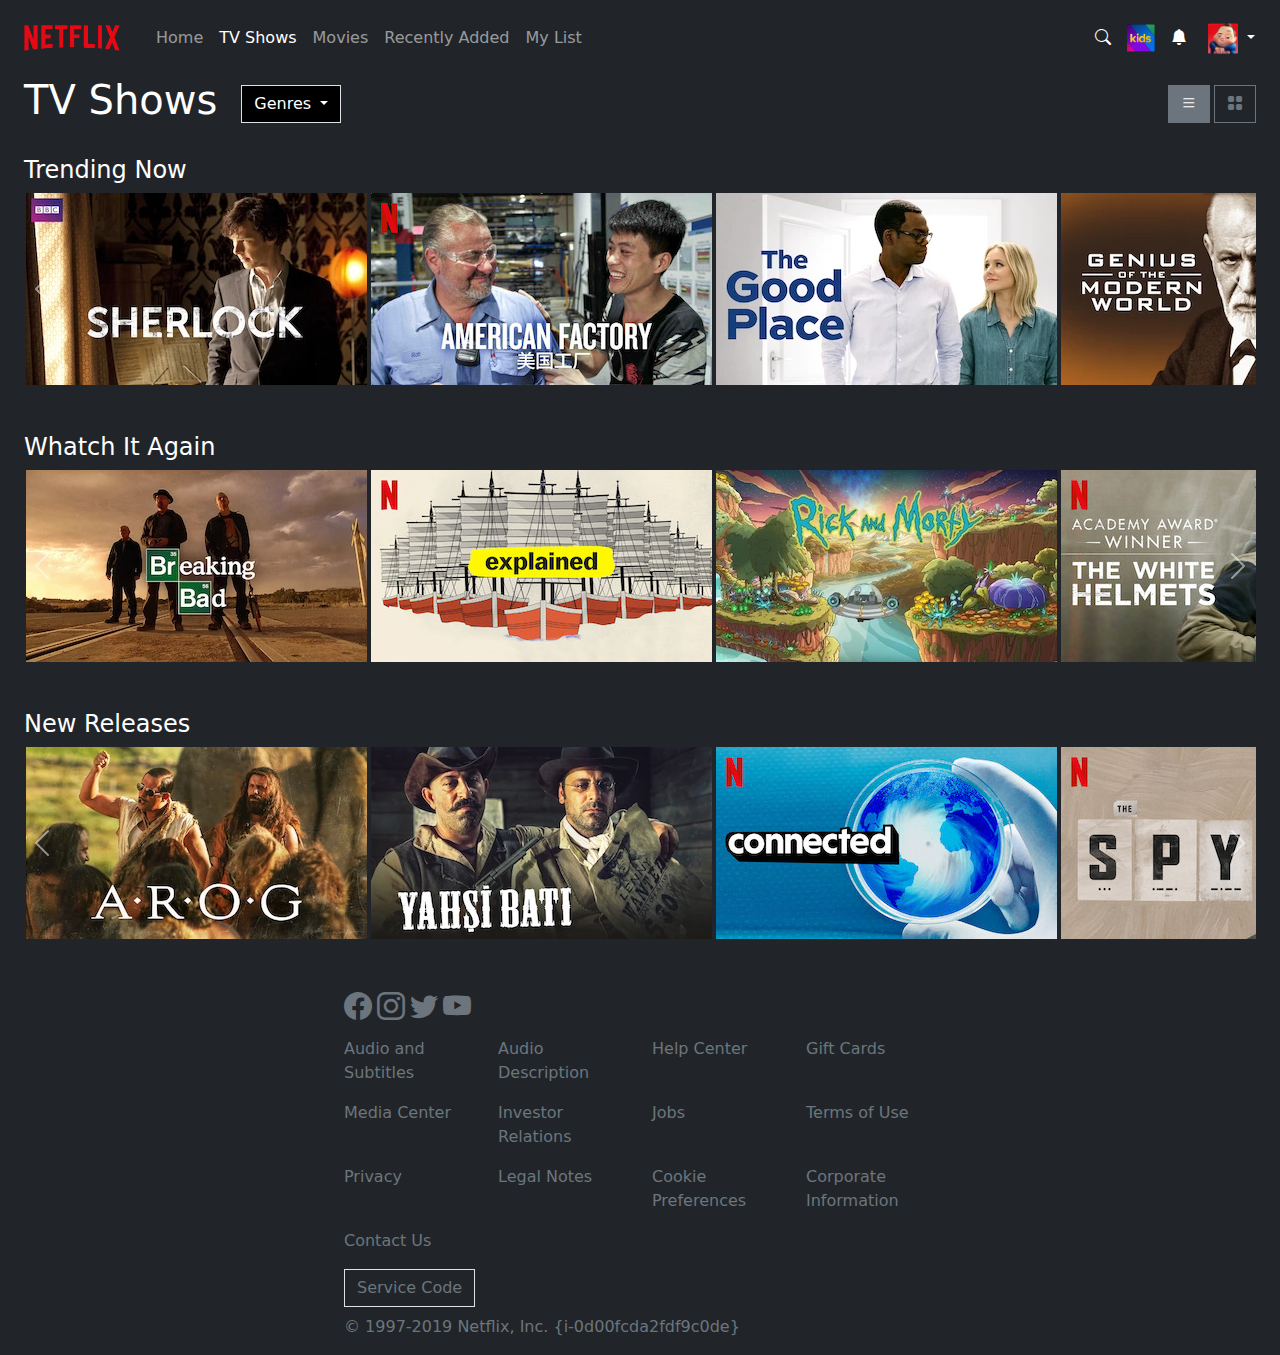
==== index.html @ 3bf80612 "Progetto settimana 6" ====
<!DOCTYPE html>
<html lang="en">

<head>
    <meta charset="UTF-8">
    <meta name="viewport" content="width=device-width, initial-scale=1.0">
    <title>Netflix</title>
    <link href="https://cdn.jsdelivr.net/npm/bootstrap@5.3.2/dist/css/bootstrap.min.css" rel="stylesheet"
        integrity="sha384-T3c6CoIi6uLrA9TneNEoa7RxnatzjcDSCmG1MXxSR1GAsXEV/Dwwykc2MPK8M2HN" crossorigin="anonymous">
    <link rel="stylesheet" href="https://cdn.jsdelivr.net/npm/bootstrap-icons@1.11.2/font/bootstrap-icons.min.css">
    <link rel="stylesheet" href="assets/css/style.css">
    <link rel="preconnect" href="https://fonts.googleapis.com">
<link rel="preconnect" href="https://fonts.gstatic.com" crossorigin>
<link href="https://fonts.googleapis.com/css2?family=Roboto:ital,wght@0,100;0,300;0,400;0,500;0,700;0,900;1,100;1,300;1,400;1,500;1,700;1,900&display=swap" rel="stylesheet">
</head>

<body class="bg-dark text-white overflow-x-hidden">
    <!-- NAVBAR -->
    <nav class="navbar bg-dark border-body navbar-expand-lg" data-bs-theme="dark">
        <div class="container-fluid ">
            <a class="navbar-brand" href="index.html">
                <img src="assets/media/netflix_logo.png" alt="Netflix" width="120">
            </a>
            <button class="navbar-toggler" type="button" data-bs-toggle="collapse"
                data-bs-target="#navbarSupportedContent" aria-controls="navbarSupportedContent" aria-expanded="false"
                aria-label="Toggle navigation">
                <span class="navbar-toggler-icon"></span>
            </button>
            <div class="collapse navbar-collapse" id="navbarSupportedContent">
                <ul class="navbar-nav me-auto mb-2 mb-lg-0">
                    <li class="nav-item">
                        <a class="nav-link" aria-current="page" href="#">Home</a>
                    </li>
                    <li class="nav-item">
                        <a class="nav-link active" href="#">TV Shows</a>
                    </li>
                    <li class="nav-item">
                        <a class="nav-link" aria-current="page" href="#">Movies</a>
                    </li>
                    <li class="nav-item">
                        <a class="nav-link" aria-current="page" href="#">Recently Added</a>
                    </li>
                    <li class="nav-item">
                        <a class="nav-link" aria-current="page" href="#">My List</a>
                    </li>
                </ul>
                <div class="d-flex align-items-center">
                    <a href="#"><i class="bi bi-search text-white"></i></a>
                    <a href="#"><img src="assets/media/kids_icon.png" class="img-fluid mx-3" alt="kids" width="28"></a>
                    <a href="#"><i class="bi bi-bell-fill text-white"></i></a>
                    <div class="dropdown me-2">
                        <button class="btn text-white dropdown-toggle p-1 ms-3" type="button" data-bs-toggle="dropdown"
                            aria-expanded="false">
                            <img src="assets/media/avatar.png" alt="avatar" class="img-fluid" width="30">
                        </button>
                        <ul class="dropdown-menu bg-dark">
                            <li><a class="dropdown-item text-white" href="profile.html">Profile</a></li>
                            <li><a class="dropdown-item text-white" href="settings.html">Settings</a></li>
                        </ul>
                    </div>
                </div>
            </div>
        </div>
        </div>
    </nav>

    <main class="container-fluid">
        <!-- TITOLO PAGINA e GENERI -->
        <div class="container-fluid mb-4">
            <div class="row d-flex justify-content-between">
                <div class="col-11 col-md-10 d-flex align-items-center">
                    <h1>TV Shows</h1>
                    <div class="dropdown">
                        <button class="btn bg-black text-white dropdown-toggle border rounded-0 ms-4" type="button"
                            data-bs-toggle="dropdown" aria-expanded="false">
                            Genres
                        </button>
                        <ul class="dropdown-menu bg-dark">
                            <li><a class="dropdown-item text-white" href="#">Action</a></li>
                            <li><a class="dropdown-item text-white" href="#">Horror</a></li>
                            <li><a class="dropdown-item text-white" href="#">Comedy</a></li>
                        </ul>
                    </div>
                </div>
                <div class="col col-md-2 d-flex align-items-center justify-content-end">
                    <button type="button" class="btn btn-outline-secondary rounded-0 active"><i
                            class="bi bi-list"></i></button>
                    <button type="button" class="btn btn-outline-secondary rounded-0 ms-1"><i
                            class="bi bi-grid-fill"></i></button>
                </div>
            </div>
        </div>

        <!-- SEZIONE TRENDING -->
        <div class="container-fluid mb-5">
            <h4>Trending Now</h4>
            <div id="trends" class="carousel slide">
                <div class="carousel-inner">
                    <div class="carousel-item active">
                        <img src="assets/media/media0.webp" class="d-block w-100" alt="Film">
                    </div>
                    <div class="carousel-item">
                        <img src="assets/media/media1.jpg" class="d-block w-100" alt="Film">
                    </div>
                    <div class="carousel-item">
                        <img src="assets/media/media2.webp" class="d-block w-100" alt="Film">
                    </div>
                    <div class="carousel-item">
                        <img src="assets/media/media3.webp" class="d-block w-100" alt="Film">
                    </div>
                    <div class="carousel-item">
                        <img src="assets/media/media4.jpg" class="d-block w-100" alt="Film">
                    </div>
                    <div class="carousel-item">
                        <img src="assets/media/media5.webp" class="d-block w-100" alt="Film">
                    </div>
                    <div class="carousel-item">
                        <img src="assets/media/media6.jpg" class="d-block w-100" alt="Film">
                    </div>
                </div>
                <button class="carousel-control-prev" type="button" data-bs-target="#trends" data-bs-slide="prev">
                    <span class="carousel-control-prev-icon" aria-hidden="true"></span>
                    <span class="visually-hidden">Previous</span>
                </button>
                <button class="carousel-control-next" type="button" data-bs-target="#trends" data-bs-slide="next">
                    <span class="carousel-control-next-icon" aria-hidden="true"></span>
                    <span class="visually-hidden">Next</span>
                </button>
            </div>
        </div>

        <!-- SEZIONE WHATCH IT AGAIN -->
        <div class="container-fluid mb-5">
            <h4>Whatch It Again</h4>
            <div id="whatchAgain" class="carousel slide">
                <div class="carousel-inner">
                    <div class="carousel-item active">
                        <img src="assets/media/media14.webp" class="d-block w-100" alt="Film">
                    </div>
                    <div class="carousel-item">
                        <img src="assets/media/media15.jpg" class="d-block w-100" alt="Film">
                    </div>
                    <div class="carousel-item">
                        <img src="assets/media/media16.webp" class="d-block w-100" alt="Film">
                    </div>
                    <div class="carousel-item">
                        <img src="assets/media/media17.jpg" class="d-block w-100" alt="Film">
                    </div>
                    <div class="carousel-item">
                        <img src="assets/media/media18.jpg" class="d-block w-100" alt="Film">
                    </div>
                    <div class="carousel-item">
                        <img src="assets/media/media19.webp" class="d-block w-100" alt="Film">
                    </div>
                    <div class="carousel-item">
                        <img src="assets/media/media20.jpg" class="d-block w-100" alt="Film">
                    </div>
                </div>
                <button class="carousel-control-prev" type="button" data-bs-target="#whatchAgain" data-bs-slide="prev">
                    <span class="carousel-control-prev-icon" aria-hidden="true"></span>
                    <span class="visually-hidden">Previous</span>
                </button>
                <button class="carousel-control-next" type="button" data-bs-target="#whatchAgain" data-bs-slide="next">
                    <span class="carousel-control-next-icon" aria-hidden="true"></span>
                    <span class="visually-hidden">Next</span>
                </button>
            </div>
        </div>

        <!-- SEZIONE NEW RELEASES -->
        <div class="container-fluid mb-5">
            <h4>New Releases</h4>
            <div id="newReleases" class="carousel slide">
                <div class="carousel-inner">
                    <div class="carousel-item active">
                        <img src="assets/media/media7.webp" class="d-block w-100" alt="Film">
                    </div>
                    <div class="carousel-item">
                        <img src="assets/media/media8.webp" class="d-block w-100" alt="Film">
                    </div>
                    <div class="carousel-item">
                        <img src="assets/media/media9.jpg" class="d-block w-100" alt="Film">
                    </div>
                    <div class="carousel-item">
                        <img src="assets/media/media10.jpg" class="d-block w-100" alt="Film">
                    </div>
                    <div class="carousel-item">
                        <img src="assets/media/media11.jpg" class="d-block w-100" alt="Film">
                    </div>
                    <div class="carousel-item">
                        <img src="assets/media/media12.jpg" class="d-block w-100" alt="Film">
                    </div>
                    <div class="carousel-item">
                        <img src="assets/media/media13.jpg" class="d-block w-100" alt="Film">
                    </div>
                </div>
                <button class="carousel-control-prev" type="button" data-bs-target="#newReleases" data-bs-slide="prev">
                    <span class="carousel-control-prev-icon" aria-hidden="true"></span>
                    <span class="visually-hidden">Previous</span>
                </button>
                <button class="carousel-control-next" type="button" data-bs-target="#newReleases" data-bs-slide="next">
                    <span class="carousel-control-next-icon" aria-hidden="true"></span>
                    <span class="visually-hidden">Next</span>
                </button>
            </div>
        </div>
    </main>

    <footer class="container text-secondary w-50">
        <div class="row mx-auto mb-2">
            <div class="col">
                <i class="fs-3 bi-facebook"></i>
                <i class="fs-3 bi-instagram"></i>
                <i class="fs-3 bi-twitter"></i>
                <i class="fs-3 bi-youtube"></i>
            </div>

        </div>
        <div class="row mx-auto">
            <div class="col">
                <p>Audio and Subtitles</p>
            </div>
            <div class="col">
                <p>Audio Description</p>
            </div>
            <div class="col">
                <p>Help Center</p>
            </div>
            <div class="col">
                <p>Gift Cards</p>
            </div>
        </div>
        <div class="row mx-auto">
            <div class="col">
                <p>Media Center</p>
            </div>
            <div class="col">
                <p>Investor Relations</p>
            </div>
            <div class="col">
                <p>Jobs</p>
            </div>
            <div class="col">
                <p>Terms of Use</p>
            </div>
        </div>
        <div class="row mx-auto">
            <div class="col">
                <p>Privacy</p>
            </div>
            <div class="col">
                <p>Legal Notes</p>
            </div>
            <div class="col">
                <p>Cookie Preferences</p>
            </div>
            <div class="col">
                <p>Corporate Information</p>
            </div>
        </div>
        <div class="row mx-auto">
            <div class="col">
                <p>Contact Us</p>
            </div>
        </div>
        <div class="row mx-auto mb-2">
            <div class="col">
                <div class="dropdown">
                    <button class="btn bg-dark text-secondary border rounded-0" type="button" data-bs-toggle="dropdown"
                        aria-expanded="false">
                        Service Code
                    </button>
                </div>
            </div>
        </div>
        <div class="row mx-auto">
            <div class="col">
                <p>&copy; 1997-2019 Netflix, Inc. {i-0d00fcda2fdf9c0de}</p>
            </div>
        </div>
    </footer>









    <script src="assets/js/script.js"></script>
    <script src="bootstrap-5.3.2/dist/js/bootstrap.bundle.min.js"></script>
</body>

</html>
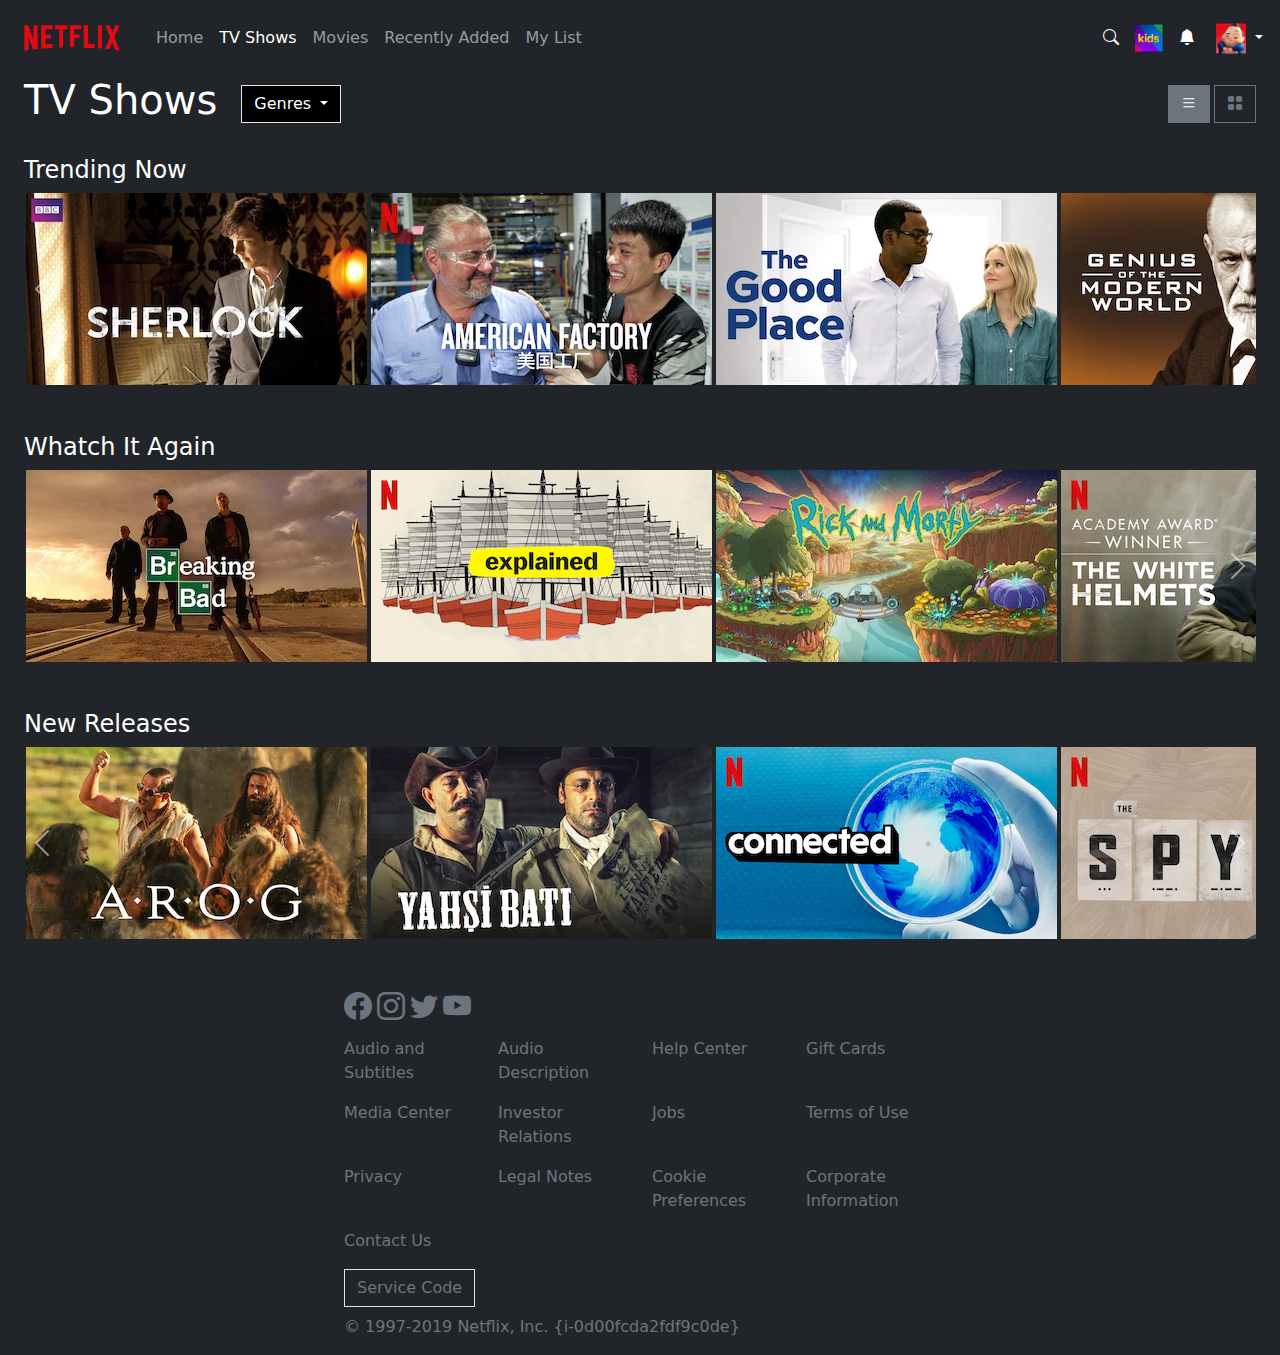
==== commit 5a92a420: "Ultimate modifiche grafiche" ====
--- a/index.html
+++ b/index.html
@@ -10,8 +10,10 @@
     <link rel="stylesheet" href="https://cdn.jsdelivr.net/npm/bootstrap-icons@1.11.2/font/bootstrap-icons.min.css">
     <link rel="stylesheet" href="assets/css/style.css">
     <link rel="preconnect" href="https://fonts.googleapis.com">
-<link rel="preconnect" href="https://fonts.gstatic.com" crossorigin>
-<link href="https://fonts.googleapis.com/css2?family=Roboto:ital,wght@0,100;0,300;0,400;0,500;0,700;0,900;1,100;1,300;1,400;1,500;1,700;1,900&display=swap" rel="stylesheet">
+    <link rel="preconnect" href="https://fonts.gstatic.com" crossorigin>
+    <link
+        href="https://fonts.googleapis.com/css2?family=Roboto:ital,wght@0,100;0,300;0,400;0,500;0,700;0,900;1,100;1,300;1,400;1,500;1,700;1,900&display=swap"
+        rel="stylesheet">
 </head>
 
 <body class="bg-dark text-white overflow-x-hidden">
@@ -48,14 +50,15 @@
                     <a href="#"><i class="bi bi-search text-white"></i></a>
                     <a href="#"><img src="assets/media/kids_icon.png" class="img-fluid mx-3" alt="kids" width="28"></a>
                     <a href="#"><i class="bi bi-bell-fill text-white"></i></a>
-                    <div class="dropdown me-2">
+                    <div class="dropdown">
                         <button class="btn text-white dropdown-toggle p-1 ms-3" type="button" data-bs-toggle="dropdown"
                             aria-expanded="false">
                             <img src="assets/media/avatar.png" alt="avatar" class="img-fluid" width="30">
                         </button>
-                        <ul class="dropdown-menu bg-dark">
+                        <ul class="dropdown-menu dropdown-menu-end bg-dark">
                             <li><a class="dropdown-item text-white" href="profile.html">Profile</a></li>
-                            <li><a class="dropdown-item text-white" href="settings.html">Settings</a></li>
+                            <li><a class="dropdown-item text-white border-bottom" href="settings.html">Settings</a></li>
+                            <li><a class="dropdown-item text-white" href="#">Exit</a></li>
                         </ul>
                     </div>
                 </div>
@@ -209,68 +212,92 @@
     <footer class="container text-secondary w-50">
         <div class="row mx-auto mb-2">
             <div class="col">
-                <i class="fs-3 bi-facebook"></i>
-                <i class="fs-3 bi-instagram"></i>
-                <i class="fs-3 bi-twitter"></i>
-                <i class="fs-3 bi-youtube"></i>
-            </div>
-
-        </div>
-        <div class="row mx-auto">
-            <div class="col">
-                <p>Audio and Subtitles</p>
-            </div>
-            <div class="col">
-                <p>Audio Description</p>
-            </div>
-            <div class="col">
-                <p>Help Center</p>
-            </div>
-            <div class="col">
-                <p>Gift Cards</p>
-            </div>
-        </div>
-        <div class="row mx-auto">
-            <div class="col">
-                <p>Media Center</p>
-            </div>
-            <div class="col">
-                <p>Investor Relations</p>
-            </div>
-            <div class="col">
-                <p>Jobs</p>
-            </div>
-            <div class="col">
-                <p>Terms of Use</p>
-            </div>
-        </div>
-        <div class="row mx-auto">
-            <div class="col">
-                <p>Privacy</p>
-            </div>
-            <div class="col">
-                <p>Legal Notes</p>
-            </div>
-            <div class="col">
-                <p>Cookie Preferences</p>
-            </div>
-            <div class="col">
-                <p>Corporate Information</p>
-            </div>
-        </div>
-        <div class="row mx-auto">
-            <div class="col">
-                <p>Contact Us</p>
+                <a href="#"><i class="fs-3 text-secondary bi-facebook"></i></a>
+                <a href="#"><i class="fs-3 text-secondary bi-instagram"></i></a>
+                <a href="#"><i class="fs-3 text-secondary bi-twitter"></i></a>
+                <a href="#"><i class="fs-3 text-secondary bi-youtube"></i></a>
+            </div>
+
+        </div>
+        <div class="row mx-auto">
+            <div class="col">
+                <a href="#" class="text-secondary">
+                    <p>Audio and Subtitles</p>
+                </a>
+            </div>
+            <div class="col">
+                <a href="#" class="text-secondary">
+                    <p>Audio Description</p>
+                </a>
+            </div>
+            <div class="col">
+                <a href="#" class="text-secondary">
+                    <p>Help Center</p>
+                </a>
+            </div>
+            <div class="col">
+                <a href="#" class="text-secondary">
+                    <p>Gift Cards</p>
+                </a>
+            </div>
+        </div>
+        <div class="row mx-auto">
+            <div class="col">
+                <a href="#" class="text-secondary">
+                    <p>Media Center</p>
+                </a>
+            </div>
+            <div class="col">
+                <a href="#" class="text-secondary">
+                    <p>Investor Relations</p>
+                </a>
+            </div>
+            <div class="col">
+                <a href="#" class="text-secondary">
+                    <p>Jobs</p>
+                </a>
+            </div>
+            <div class="col">
+                <a href="#" class="text-secondary">
+                    <p>Terms of Use</p>
+                </a>
+            </div>
+        </div>
+        <div class="row mx-auto">
+            <div class="col">
+                <a href="#" class="text-secondary">
+                    <p>Privacy</p>
+                </a>
+            </div>
+            <div class="col">
+                <a href="#" class="text-secondary">
+                    <p>Legal Notes</p>
+                </a>
+            </div>
+            <div class="col">
+                <a href="#" class="text-secondary">
+                    <p>Cookie Preferences</p>
+                </a>
+            </div>
+            <div class="col">
+                <a href="#" class="text-secondary">
+                    <p>Corporate Information</p>
+                </a>
+            </div>
+        </div>
+        <div class="row mx-auto">
+            <div class="col">
+                <a href="#" class="text-secondary">
+                    <p>Contact Us</p>
+                </a>
             </div>
         </div>
         <div class="row mx-auto mb-2">
             <div class="col">
-                <div class="dropdown">
-                    <button class="btn bg-dark text-secondary border rounded-0" type="button" data-bs-toggle="dropdown"
-                        aria-expanded="false">
-                        Service Code
-                    </button>
-                </div>
+                <button type="button" class="btn btn-dark rounded-0 border text-secondary" data-bs-toggle="modal"
+                    data-bs-target="#exampleModal">
+                    Service Code
+                </button>
             </div>
         </div>
         <div class="row mx-auto">
@@ -280,16 +307,30 @@
         </div>
     </footer>
 
-
-
-
-
-
-
-
-
+    <!-- MODALE SUL FOOTER -->
+    <div class="modal fade" id="exampleModal" tabindex="-1" aria-labelledby="exampleModalLabel" aria-hidden="true">
+        <div class="modal-dialog">
+            <div class="modal-content">
+                <div class="modal-header">
+                    <h1 class="modal-title fs-5 text-black" id="exampleModalLabel">Contattaci</h1>
+                    <button type="button" class="btn-close" data-bs-dismiss="modal" aria-label="Close"></button>
+                </div>
+                <div class="modal-body">
+                    <form>
+                        <input type="email" placeholder="Inserisci la tua email">
+                    </form>
+                </div>
+                <div class="modal-footer">
+                    <button type="button" class="btn btn-secondary" data-bs-dismiss="modal">Close</button>
+                    <button type="button" class="btn btn-primary">Save changes</button>
+                </div>
+            </div>
+        </div>
+    </div>
     <script src="assets/js/script.js"></script>
     <script src="bootstrap-5.3.2/dist/js/bootstrap.bundle.min.js"></script>
+
+
 </body>
 
 </html>